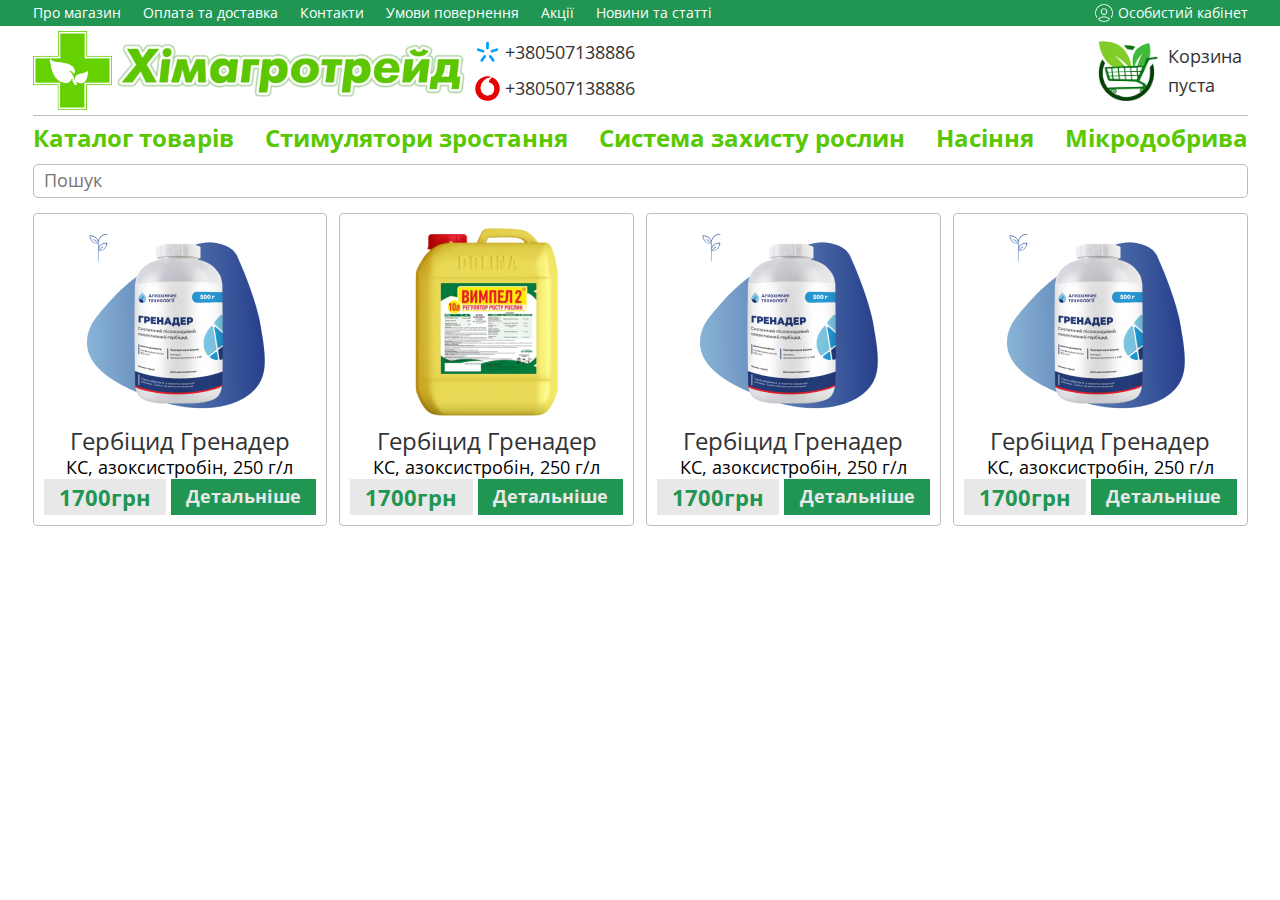
==== gerbicidi.html @ 0987920e "Add files via upload" ====
<!DOCTYPE html>
<html lang="en">

<head>
    <meta charset="UTF-8">
    <meta name="viewport" content="width=device-width, initial-scale=1.0">
    <link rel="stylesheet" href="css/style.css">
    <link rel="stylesheet" href="css/gerbicidi.css">
    <title>Gerbicidi</title>
</head>

<body>
    <div class="wrapper">
        <header class="header">
            <div class="header__top-navigation top-navigation">
                <div class="top-navigation__container">
                    <div class="top-navigation__block">
                        <ul class="top-navigation__list">
                            <li class="top-navigation__item">
                                <a href="#" class="top-navigation__link">Про магазин</a>
                            </li>
                            <li class="top-navigation__item">
                                <a href="#" class="top-navigation__link">Оплата та доставка</a>
                            </li>
                            <li class="top-navigation__item">
                                <a href="#" class="top-navigation__link">Контакти</a>
                            </li>
                            <li class="top-navigation__item">
                                <a href="#" class="top-navigation__link">Умови повернення</a>
                            </li>
                            <li class="top-navigation__item">
                                <a href="#" class="top-navigation__link">Акції</a>
                            </li>
                            <li class="top-navigation__item">
                                <a href="#" class="top-navigation__link">Новини та статті</a>
                            </li>
                        </ul>
                    </div>
                    <button class="menu-icon"><span></span></button>
                    <div class="top-navigation__user-account user-account">
                        <a href="#" class="user-account__link">Особистий кабінет</a>
                    </div>
                </div>
            </div>
            <div class="header__container">
                <div class="header__middle-navigation middle-navigation">
                    <div class="middle-navigation__logotype">
                        <a href="index.html" class="middle-navigation__logo">
                            <img src="img/logo.png" alt="logo" class="middle-navigation__logo-img">
                            <img src="img/logotype.webp" alt="logo" class="middle-navigation__khim-img">
                        </a>
                        <div class="middle-navigation__phone-number">
                            <a href="tel:+380507138886" class="middle-navigation__phone">+380507138886</a>
                            <a href="tel:+380507138886" class="middle-navigation__phone">+380507138886</a>
                        </div>
                        <a href="#" class="middle-navigation__basket">Корзина пуста</a>
                    </div>
                </div>
                <div class="header__bottom-border"></div>
                <div class="header__bottom-menu bottom-menu">
                    <ul class="bottom-menu__list">
                        <li class="bottom-menu__item">
                            <a href="#" class="bottom-menu__link">Каталог товарів</a>
                        </li>
                        <li class="bottom-menu__item">
                            <a href="#" class="bottom-menu__link">Стимулятори зростання</a>
                        </li>
                        <li class="bottom-menu__item">
                            <a href="#" class="bottom-menu__link">Система захисту рослин</a>
                        </li>
                        <li class="bottom-menu__item">
                            <a href="#" class="bottom-menu__link">Насіння</a>
                        </li>
                        <li class="bottom-menu__item">
                            <a href="#" class="bottom-menu__link">Мікродобрива</a>
                        </li>
                    </ul>
                </div>
                <div class="header__search-header search-header">
                    <form action="" method="post" class="search-header__section">
                        <div class="search-header__item">
                            <input class="search-header__search" autocomplete="off" name="search" type="search"
                                placeholder="Пошук">
                        </div>
                    </form>
                </div>
            </div>

        </header>
        <main class="page">
            <div class="page__container">
                <div class="page__info-content info-content">
                    <div class="info-content__list">
                        <a href="#" class="info-content__item">
                            <div class="info-content__images">
                                <img src="img/gerbicidi/grenader.png" alt="" class="info-content__img">
                            </div>
                            <h3 class="info-content__title">Гербіцид Гренадер</h3>
                            <h4 class="info-content__text">КС, азоксистробін, 250 г/л</h4>
                            <div class="info-content__button">
                                <div class="info-content__price">1700грн</div>
                                <div class="info-content__detail">Детальніше</div>
                            </div>
                        </a>
                        <a href="#" class="info-content__item">
                            <div class="info-content__images">
                                <img src="img/gerbicidi/vimpel2.png" alt="" class="info-content__img">
                            </div>
                            <h3 class="info-content__title">Гербіцид Гренадер</h3>
                            <h4 class="info-content__text">КС, азоксистробін, 250 г/л</h4>
                            <div class="info-content__button">
                                <div class="info-content__price">1700грн</div>
                                <div class="info-content__detail">Детальніше</div>
                            </div>
                        </a>
                        <a href="#" class="info-content__item">
                            <div class="info-content__images">
                                <img src="img/gerbicidi/grenader.png" alt="" class="info-content__img">
                            </div>
                            <h3 class="info-content__title">Гербіцид Гренадер</h3>
                            <h4 class="info-content__text">КС, азоксистробін, 250 г/л</h4>
                            <div class="info-content__button">
                                <div class="info-content__price">1700грн</div>
                                <div class="info-content__detail">Детальніше</div>
                            </div>
                        </a>
                        <a href="#" class="info-content__item">
                            <div class="info-content__images">
                                <img src="img/gerbicidi/grenader.png" alt="" class="info-content__img">
                            </div>
                            <h3 class="info-content__title">Гербіцид Гренадер</h3>
                            <h4 class="info-content__text">КС, азоксистробін, 250 г/л</h4>
                            <div class="info-content__button">
                                <div class="info-content__price">1700грн</div>
                                <div class="info-content__detail">Детальніше</div>
                            </div>
                        </a>
                    </div>
                </div>
            </div>
        </main>
        <footer class="footer">
            <div class="footer__container"></div>
        </footer>
    </div>
    <script src="js/script.js"></script>
</body>

</html>
---- css/style.css ----
@import url("reset.css");
@import url("common.css");
@import url('https://fonts.googleapis.com/css2?family=Open+Sans:wght@400;700&display=swap');

body {
    font-family: 'Open Sans', sans-serif;
    font-size: 16px;
    line-height: 1.6;
    color: #d87272;
    font-weight: 400;
    background-color: #ffffff;
}

.wrapper {
    overflow: clip;
    min-height: 100%;
    display: flex;
    flex-direction: column;
}

.wrapper>main {
    flex-grow: 1;
}

[class*="__container"] {
    max-width: 1245px;
    margin: 0 auto;
    padding-left: 15px;
    padding-right: 15px;
}

.header {}

.header__top-navigation {
    background-color: rgb(33, 150, 83);

}

.top-navigation__container {
    display: flex;
    justify-content: space-between;
    column-gap: 5px;
    align-items: center;
    padding-top: 2px;
    padding-bottom: 2px;
    min-height: 26px;
}

.top-navigation__block {}

.top-navigation__list {
    display: flex;
    column-gap: 22px;
    flex-wrap: wrap;

}

.top-navigation__item {
    display: flex;
    align-items: stretch;
    position: relative;
}

.top-navigation__link {
    white-space: nowrap;
    color: #FFF;
    font-size: 14px;
    font-weight: 400;
    line-height: 130%;
    align-self: stretch;
    transition: color 0.3s;
    position: relative;
}

.top-navigation__link::before,
.user-account__link::after {
    content: "";
    position: absolute;
    height: 1px;
    width: 0;
    background-color: #69d815;
    bottom: 0;
    left: 50%;
    transition: width 0.3s, left 0.3s;
    border-radius: 2px;
}

.top-navigation__user-account {
    display: flex;
    position: relative;
    padding-left: 23px;
}

.user-account {}

.menu-icon {
    display: none;
}

.user-account__link {
    display: inline-block;
    white-space: nowrap;
    color: #FFF;
    font-size: 14px;
    font-weight: 400;
    line-height: 135%;
    position: relative;
    transition: color 0.3s;
    position: relative;
}

.top-navigation__user-account::before {
    content: "";
    display: inline-flex;
    position: absolute;
    background: url("../img/user.png") 0 0 / 100% no-repeat;
    /* background-color: #C4C4C4; */
    width: 18px;
    height: 18px;
    top: 0;
    left: 0;
    transition: transform 0.3s;
}



.header__container {}

.header__middle-navigation {
    display: flex;
    align-items: center;
    padding: 5px 0;
    min-height: 70px;
    flex: 1 1 auto;
}

.middle-navigation {}

.middle-navigation__logo {
    position: relative;
    display: flex;
    align-items: center;
    column-gap: 5px;
}

.middle-navigation__logo-img {
    width: 79px;
    max-width: 100%;
    overflow: hidden;
    transition: transform 0.3s;
}

.middle-navigation__khim-img {
    width: 348px;
    max-width: 100%;
    overflow: hidden;
    transition: transform 0.3s;
}

.middle-navigation__logotype {
    display: flex;
    align-items: center;
    justify-content: space-between;
    column-gap: 10px;
    flex: 1 1 auto;
}

.middle-navigation__phone-number {
    display: flex;
    flex-direction: column;
    justify-items: center;
    row-gap: 10px;
    flex: 1 1 auto;
}

.middle-navigation__phone {
    color: #333;
    font-size: 18px;
    font-weight: 400;
    line-height: 1.4;
    position: relative;
    padding-left: 25px;
    max-width: fit-content;
    padding-left: 30px;
    transition: color 0.3s;
}

.middle-navigation__phone:first-child:before {
    content: "";
    position: absolute;
    background: url("../img/kyivstar.svg") 0 0 / 100% no-repeat;
    /* background-color: #C4C4C4; */
    width: 25px;
    height: 25px;
    top: 0;
    left: 0;
    transition: transform 0.3s;
}

.middle-navigation__phone:last-child::before {
    content: "";
    position: absolute;
    background: url("../img/vodafone.svg") 0 0 / 100% no-repeat;
    /* background-color: #C4C4C4; */
    width: 25px;
    height: 25px;
    top: 0;
    left: 0;
    transition: transform 0.3s;
}

.middle-navigation__basket {
    position: relative;
    display: flex;
    color: #333;
    font-size: 18px;
    font-weight: 400;
    line-height: inherit;
    flex: 0 0 150px;
    padding-left: 70px;
    transition: color 0.3s;
}

.middle-navigation__basket::before {
    content: "";
    background: url("../img/Untitled-1.webp") 0 0 / 100% no-repeat;
    /* background-color: #C4C4C4; */
    position: absolute;
    top: -1%;
    left: 0;
    width: 60px;
    height: 60px;
    transition: transform 0.3s;
}

@media (max-width: 870px) {
    .top-navigation__list {
        column-gap: 9px;
    }

    .top-navigation__link,
    .user-account__link {
        font-size: 13.5px;
    }

    .header__middle-navigation {
        display: flex;
        column-gap: 10px;
        padding: 5px 0;
        min-height: 70px;
        flex-wrap: wrap;
    }

    .middle-navigation__logotype {
        justify-content: space-between;
    }
}

@media (max-width: 767.98px) {
    .top-navigation {
        position: fixed;
        width: 100%;
        left: 0;
        top: 0;
        z-index: 50;
    }

    .header__container {
        padding-top: 26px;
    }

    .top-navigation__block {
        /* display: none; */
        /* z-index: 1; */
    }

    .middle-navigation__logo-img {
        display: none;
    }

    .middle-navigation__basket,
    .middle-navigation__phone {
        font-size: 16px;
    }

    .middle-navigation__basket {
        font-size: 0;
        flex: 0 0 auto;
        min-height: 60px;
        padding-left: 60px;
    }

    .menu-icon {
        display: block;
        flex: 0 0 25px;
        height: 18px;
        position: relative;
        /* z-index: 1; */
    }

    .menu-icon::before,
    .menu-icon::after,
    .menu-icon span {
        content: "";
        position: absolute;
        height: 1px;
        left: 0;
        width: 100%;
        background-color: #fff;
        transition: all 0.3s;
    }

    .menu-icon::before {
        top: 10%;
    }

    .menu-icon::after {
        bottom: 10%;
    }

    .menu-icon span {
        top: 50%;
        margin-top: 0px;
    }

    .menu-open .menu-icon::before {
        top: 50%;
        transform: translateY(-50%) rotate(-45deg);
    }

    .menu-open .menu-icon::after {
        bottom: 50%;
        transform: translateY(50%) rotate(45deg);
    }

    .menu-open .menu-icon span {
        width: 0;
        left: 50%;
    }

    .top-navigation__block {
        position: fixed;
        width: 100%;
        height: 100%;
        top: 0;
        left: -100%;
        overflow: auto;
        background-color: #ffffff;
        padding: 50px 15px 20px 15px;
        transition: left 0.3s;
        opacity: 95%;
    }

    .top-navigation__block::before {
        content: "";
        height: 26px;
        width: 100%;
        position: fixed;
        top: 0;
        left: -100%;
        background-color: #219653;
        /* z-index: 1; */
        transition: left 0.3s;
    }

    .menu-open .top-navigation__block,
    .menu-open .top-navigation__block::before {
        left: 0;
    }

    .top-navigation__list {
        flex-direction: column;
        align-items: center;
        row-gap: 20px;
    }

    .top-navigation__link {
        font-size: 20px;
        color: #15171a;
        font-weight: 700;
    }
}

@media (max-width: 600px) {
    .middle-navigation__logotype {
        row-gap: 5px;
    }

    .middle-navigation__logotype {
        flex-wrap: wrap;
    }

    .middle-navigation__phone-number {
        order: 1;
        flex-direction: row;
        column-gap: 15px;
        justify-content: center;
    }

    .middle-navigation__basket {
        order: 0;
    }
}

@media (max-width: 447px) {
    .middle-navigation__logotype {
        row-gap: 5px;
    }

    .middle-navigation__logo {
        flex: 1 1 auto;
        justify-content: center;
    }

    .middle-navigation__phone-number {
        order: 1;
        flex-direction: column;
        column-gap: 15px;
        justify-content: center;
    }

    .middle-navigation__basket {
        order: 2;
    }
}

.header__bottom-border {
    max-width: 100%;
    height: 1px;
    background-color: #BDBDBD;
}

.header__bottom-menu {}

.bottom-menu {}

.bottom-menu__list {
    display: flex;
    justify-content: space-between;
    column-gap: 5px;
    flex-wrap: wrap;
}


.bottom-menu__item {}

.bottom-menu__link {
    display: inline-flex;
    white-space: nowrap;
    color: #58C800;
    font-size: 24px;
    font-weight: 700;
    line-height: 1.8;
    transition: color 0.3s;
}

.header__search-header {
    margin-top: 5px;
}

.search-header {}

.search-header__section {}

.search-header__item {}

.search-header__search {
    display: inline-block;
    width: 100%;
    border-radius: 5px;
    border: 1px solid #BDBDBD;
    padding: 5px 10px;
    color: #585858;
    font-size: 18px;
    font-weight: 400;
    line-height: 1.2
}

@media (max-width: 1148px) {
    .bottom-menu__link {
        font-size: 20px;
    }
}

@media (max-width: 966px) {
    .bottom-menu__link {
        font-size: 18px;
    }

    .header__search-header {
        margin-top: 0px;
    }
}

@media (max-width: 874px) {
    .bottom-menu__link {
        font-size: 15.5px;
    }
}

@media (max-width: 767px) {

    .header__bottom-border,
    .header__bottom-menu {
        display: none;
    }
}

/* -------------------------page------------------------------------------------ */

.content__list {
    padding-top: 15px;
    padding-bottom: 15px;
    display: grid;
    grid-template-columns: repeat(auto-fit, minmax(206px, 1fr));
    gap: 15px;
}

@media (min-width: 1110px) and (max-width: 1245px) {
    .content__list {
        gap: calc(10px + (20 - 15) * ((100vw - 992px) / (1245 - 992)));
    }
}

@media (min-width: 991px) and (max-width: 1110px) {
    .content__list {
        grid-template-columns: repeat(auto-fit, minmax(188px, 1fr));
        gap: calc(10px + (20 - 15) * ((100vw - 992px) / (1245 - 992)));
    }
}

@media (min-width: 767.98px) and (max-width: 899px) {
    .content__list {
        grid-template-columns: repeat(auto-fit, minmax(180px, 1fr));
        gap: calc(5px + (25 - 15) * ((100vw - 767px) / (899 - 767)));
    }
}

@media (max-width: 767.98px) {
    .content__list {
        grid-template-columns: repeat(auto-fit, minmax(180px, 1fr));
        gap: calc(5px + (25 - 15) * ((100vw - 400px) / (767 - 400)));
    }
}

@media (max-width: 400px) {
    .content__list {
        grid-template-columns: repeat(auto-fit, minmax(155px, 1fr));
        gap: calc(5px + (15 - 13) * ((100vw - 320px) / (400 - 320)));
    }
}

.content__item {
    padding: 10px;
    border-radius: 4px;
    border: 1px solid #BDBDBD;
    background: #FFF;
}

.content__images {
    display: flex;
    justify-content: center;
    overflow: hidden;
}

.content__img {
    max-width: 100%;
    transition: transform 0.3s;
}

.content__title {
    text-align: center;
    color: #333;
    font-size: 20px;
    font-weight: 400;
    line-height: 1.4;
}




@media (any-hover: hover) {

    .top-navigation__link:hover,
    .user-account__link:hover {
        color: #69d815;
    }

    .top-navigation__link:hover::before,
    .user-account__link:hover::after {
        width: 100%;
        left: 0;
    }

    .top-navigation__user-account:hover::before {
        transform: scale(1.1);
    }

    .middle-navigation__logo-img:hover,
    .middle-navigation__khim-img:hover {
        transform: scale(1.02);
    }

    .middle-navigation__basket:hover {
        color: #7e7e7e;
    }

    .middle-navigation__basket:hover::before {
        transform: scale(1.05);
    }

    .middle-navigation__phone:hover {
        color: #7e7e7e;
    }

    .middle-navigation__phone:hover::before {
        transform: scale(1.1);
    }

    .bottom-menu__link:hover {
        color: #428f08;
    }

    .content__item:hover .content__title {
        color: #3d6b1e;
    }

    .content__img:hover {
        transform: scale(1.05);
    }
}

/* -------------------------------------------------- */

@media (max-width: 991.98px) {}

@media (max-width: 767.98px) {}

@media (max-width: 520px) {}

@media (max-width: 350px) {}
---- css/gerbicidi.css ----
/* -------------------------page------------------------------------------------ */

.info-content__list {
    padding-top: 15px;
    padding-bottom: 15px;
    display: grid;
    grid-template-columns: repeat(auto-fit, minmax(294px, 1fr));
    gap: 12px;
}

@media (min-width: 1110px) and (max-width: 1245px) {
    .info-content__list {
        gap: calc(10px + (20 - 15) * ((100vw - 992px) / (1245 - 992)));
    }
}

@media (min-width: 991px) and (max-width: 1110px) {
    .info-content__list {
        grid-template-columns: repeat(auto-fit, minmax(188px, 1fr));
        gap: calc(10px + (20 - 15) * ((100vw - 992px) / (1245 - 992)));
    }
}

@media (min-width: 767.98px) and (max-width: 899px) {
    .info-content__list {
        grid-template-columns: repeat(auto-fit, minmax(180px, 1fr));
        gap: calc(5px + (25 - 15) * ((100vw - 767px) / (899 - 767)));
    }
}

@media (max-width: 767.98px) {
    .info-content__list {
        grid-template-columns: repeat(auto-fit, minmax(180px, 1fr));
        gap: calc(5px + (25 - 15) * ((100vw - 400px) / (767 - 400)));
    }
}

@media (max-width: 400px) {
    .info-content__list {
        grid-template-columns: repeat(auto-fit, minmax(155px, 1fr));
        gap: calc(5px + (15 - 13) * ((100vw - 320px) / (400 - 320)));
    }
}

.info-content__item {
    padding: 10px;
    border-radius: 4px;
    border: 1px solid #BDBDBD;
    background: #FFF;
}

.info-content__images {
    display: flex;
    justify-content: center;
    flex: 0 0 200px;
    max-height: 200px;
    overflow: hidden;
}

.info-content__img {
    max-width: 100%;
    overflow: hidden;
    transition: transform 0.3s;
}

.info-content__title {
    text-align: center;
    color: #333;
    font-size: 24px;
    font-weight: 400;
    line-height: 1.4;
}

.info-content__text {
    text-align: center;
    color: #000;
    font-size: 18px;
    font-weight: 400;
    line-height: 1.2;
}

.info-content__button {
    display: flex;
    flex-direction: row;
    justify-content: space-between;
    column-gap: 5px;
}

.info-content__price {
    text-align: center;
    flex: 1 0 auto;
    padding: 5px 6px 5px 6px;
    background-color: #E8E8E8;
    color: #219653;
    font-size: 22px;
    font-weight: 700;
    line-height: 1.2;
}

.info-content__detail {
    text-align: center;
    flex: 1 0 auto;
    padding: 5px 6px 5px 6px;
    background-color: #219653;
    color: #E8E8E8;
    font-size: 18px;
    font-weight: 700;
    line-height: 1.4;
}



@media (any-hover: hover) {
    .info-content__img:hover {
        transform: scale(1.07);
    }

    .info-content__item:hover .info-content__title,
    .info-content__item:hover .info-content__text {
        color: #3d6b1e;
    }

    .info-content__price:hover {
        background-color: #f1f1f1;
        color: #219653;
    }

    .info-content__detail:hover {
        background-color: #219653;
        color: #fff;
    }

}

/* -------------------------------------------------- */

@media (max-width: 991.98px) {}

@media (max-width: 767.98px) {}

@media (max-width: 520px) {}

@media (max-width: 350px) {}
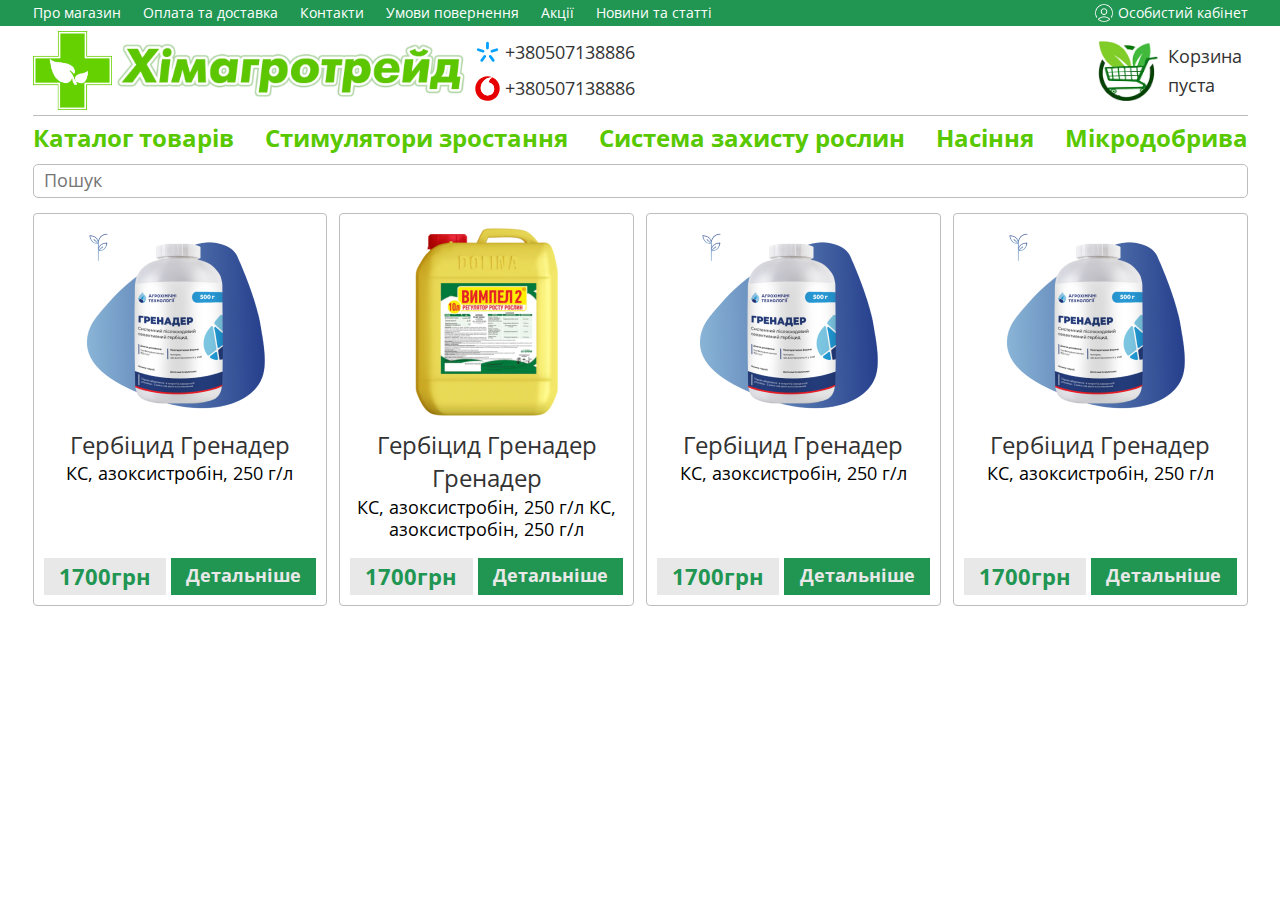
==== commit ff6534d7: "Add files via upload" ====
--- a/gerbicidi.html
+++ b/gerbicidi.html
@@ -106,8 +106,8 @@
                             <div class="info-content__images">
                                 <img src="img/gerbicidi/vimpel2.png" alt="" class="info-content__img">
                             </div>
-                            <h3 class="info-content__title">Гербіцид Гренадер</h3>
-                            <h4 class="info-content__text">КС, азоксистробін, 250 г/л</h4>
+                            <h3 class="info-content__title">Гербіцид Гренадер Гренадер</h3>
+                            <h4 class="info-content__text">КС, азоксистробін, 250 г/л КС, азоксистробін, 250 г/л</h4>
                             <div class="info-content__button">
                                 <div class="info-content__price">1700грн</div>
                                 <div class="info-content__detail">Детальніше</div>
--- a/css/gerbicidi.css
+++ b/css/gerbicidi.css
@@ -4,45 +4,15 @@
     padding-top: 15px;
     padding-bottom: 15px;
     display: grid;
-    grid-template-columns: repeat(auto-fit, minmax(294px, 1fr));
+    grid-template-columns: repeat(auto-fit, minmax(230px, 1fr));
     gap: 12px;
 }
 
-@media (min-width: 1110px) and (max-width: 1245px) {
-    .info-content__list {
-        gap: calc(10px + (20 - 15) * ((100vw - 992px) / (1245 - 992)));
-    }
-}
-
-@media (min-width: 991px) and (max-width: 1110px) {
-    .info-content__list {
-        grid-template-columns: repeat(auto-fit, minmax(188px, 1fr));
-        gap: calc(10px + (20 - 15) * ((100vw - 992px) / (1245 - 992)));
-    }
-}
-
-@media (min-width: 767.98px) and (max-width: 899px) {
-    .info-content__list {
-        grid-template-columns: repeat(auto-fit, minmax(180px, 1fr));
-        gap: calc(5px + (25 - 15) * ((100vw - 767px) / (899 - 767)));
-    }
-}
-
-@media (max-width: 767.98px) {
-    .info-content__list {
-        grid-template-columns: repeat(auto-fit, minmax(180px, 1fr));
-        gap: calc(5px + (25 - 15) * ((100vw - 400px) / (767 - 400)));
-    }
-}
-
-@media (max-width: 400px) {
-    .info-content__list {
-        grid-template-columns: repeat(auto-fit, minmax(155px, 1fr));
-        gap: calc(5px + (15 - 13) * ((100vw - 320px) / (400 - 320)));
-    }
-}
-
 .info-content__item {
+    position: relative;
+    display: flex;
+    flex-direction: column;
+    min-height: 100%;
     padding: 10px;
     border-radius: 4px;
     border: 1px solid #BDBDBD;
@@ -61,29 +31,39 @@
     max-width: 100%;
     overflow: hidden;
     transition: transform 0.3s;
+    object-fit: cover;
 }
 
 .info-content__title {
+    padding-top: 4px;
     text-align: center;
     color: #333;
     font-size: 24px;
     font-weight: 400;
     line-height: 1.4;
+    transition: color 0.3s;
+    /* flex: 1 1 auto; */
 }
 
 .info-content__text {
+    padding-top: 2px;
     text-align: center;
     color: #000;
     font-size: 18px;
     font-weight: 400;
     line-height: 1.2;
+    transition: color 0.3s;
+    flex: 1 1 auto;
 }
 
 .info-content__button {
+    padding-top: 18px;
     display: flex;
     flex-direction: row;
     justify-content: space-between;
     column-gap: 5px;
+    /* height: 100%;
+    align-items: end; */
 }
 
 .info-content__price {
@@ -95,6 +75,7 @@
     font-size: 22px;
     font-weight: 700;
     line-height: 1.2;
+    transition: color 0.3s, background 0.3s;
 }
 
 .info-content__detail {
@@ -106,9 +87,8 @@
     font-size: 18px;
     font-weight: 700;
     line-height: 1.4;
-}
-
-
+    transition: color 0.3s, background 0.3s;
+}
 
 @media (any-hover: hover) {
     .info-content__img:hover {
@@ -132,6 +112,103 @@
 
 }
 
+@media (min-width: 991px) and (max-width: 1245px) {
+    .info-content__list {
+        /* grid-template-columns: repeat(auto-fit, minmax(188px, 1fr)); */
+        gap: calc(5px + (10 - 5) * ((100vw - 992px) / (1245 - 992)));
+    }
+}
+
+@media (min-width: 991px) and (max-width: 1067px) {
+    .info-content__title {
+        font-size: 20px;
+    }
+
+    .info-content__text {
+        font-size: 16px;
+    }
+
+    .info-content__price {
+        font-size: 18px;
+    }
+
+    .info-content__detail {
+        font-size: 16px;
+    }
+}
+
+@media (min-width: 767.98px) and (max-width: 991px) {
+    .info-content__list {
+        grid-template-columns: repeat(auto-fit, minmax(242px, 1fr));
+        gap: calc(5px + (12 - 5) * ((100vw - 767px) / (991 - 767)));
+    }
+}
+
+@media (min-width: 767.98px) and (max-width: 820px) {
+    .info-content__title {
+        font-size: 20px;
+    }
+
+    .info-content__text {
+        font-size: 16px;
+    }
+
+    .info-content__price {
+        font-size: 18px;
+    }
+
+    .info-content__detail {
+        font-size: 16px;
+    }
+}
+
+@media (max-width: 767.98px) {
+    .info-content__list {
+        grid-template-columns: repeat(auto-fit, minmax(240px, 1fr));
+        gap: calc(5px + (12 - 5) * ((100vw - 400px) / (767 - 400)));
+    }
+}
+
+@media (max-width: 560px) {
+    .info-content__list {
+        grid-template-columns: repeat(auto-fit, minmax(200px, 1fr));
+        /* gap: calc(5px + (12 - 5) * ((100vw - 400px) / (767 - 400))); */
+    }
+
+    .info-content__title {
+        font-size: 20px;
+    }
+
+    .info-content__text {
+        font-size: 16px;
+    }
+
+    .info-content__price {
+        font-size: 18px;
+    }
+
+    .info-content__detail {
+        font-size: 16px;
+    }
+
+    .info-content__button {
+        flex-direction: column;
+        row-gap: 5px;
+    }
+}
+
+@media (max-width: 440px) {
+    .info-content__list {
+        grid-template-columns: repeat(auto-fit, minmax(170px, 1fr));
+        /* gap: calc(5px + (12 - 5) * ((100vw - 400px) / (767 - 400))); */
+    }
+}
+
+
+
+
+
+
 /* -------------------------------------------------- */
 
 @media (max-width: 991.98px) {}
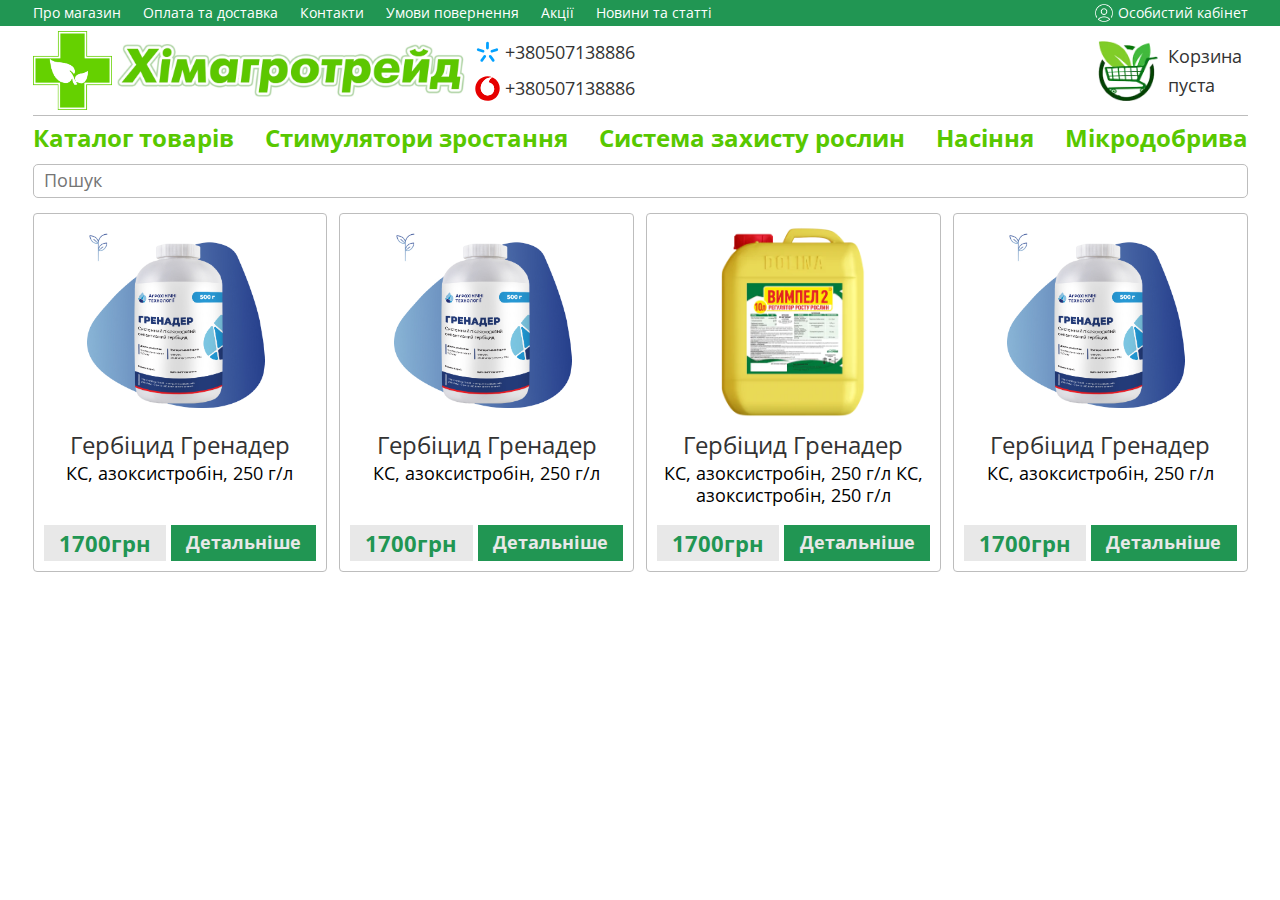
==== commit 34414ffc: "Add files via upload" ====
--- a/gerbicidi.html
+++ b/gerbicidi.html
@@ -95,44 +95,57 @@
                             <div class="info-content__images">
                                 <img src="img/gerbicidi/grenader.png" alt="" class="info-content__img">
                             </div>
-                            <h3 class="info-content__title">Гербіцид Гренадер</h3>
-                            <h4 class="info-content__text">КС, азоксистробін, 250 г/л</h4>
-                            <div class="info-content__button">
-                                <div class="info-content__price">1700грн</div>
-                                <div class="info-content__detail">Детальніше</div>
+                            <div class="info-content__block">
+                                <h3 class="info-content__title">Гербіцид Гренадер</h3>
+                                <h4 class="info-content__text">КС, азоксистробін, 250 г/л</h4>
+
+                                <div class="info-content__button">
+                                    <div class="info-content__price">1700грн</div>
+                                    <div class="info-content__detail">Детальніше</div>
+                                </div>
+                            </div>
+                        </a>
+                        <a href="#" class="info-content__item">
+                            <div class="info-content__images">
+                                <img src="img/gerbicidi/grenader.png" alt="" class="info-content__img">
+                            </div>
+                            <div class="info-content__block">
+                                <h3 class="info-content__title">Гербіцид Гренадер</h3>
+                                <h4 class="info-content__text">КС, азоксистробін, 250 г/л</h4>
+
+                                <div class="info-content__button">
+                                    <div class="info-content__price">1700грн</div>
+                                    <div class="info-content__detail">Детальніше</div>
+                                </div>
                             </div>
                         </a>
                         <a href="#" class="info-content__item">
                             <div class="info-content__images">
                                 <img src="img/gerbicidi/vimpel2.png" alt="" class="info-content__img">
                             </div>
-                            <h3 class="info-content__title">Гербіцид Гренадер Гренадер</h3>
-                            <h4 class="info-content__text">КС, азоксистробін, 250 г/л КС, азоксистробін, 250 г/л</h4>
-                            <div class="info-content__button">
-                                <div class="info-content__price">1700грн</div>
-                                <div class="info-content__detail">Детальніше</div>
+                            <div class="info-content__block">
+                                <h3 class="info-content__title">Гербіцид Гренадер</h3>
+                                <h4 class="info-content__text">КС, азоксистробін, 250 г/л КС, азоксистробін, 250 г/л
+                                </h4>
+
+                                <div class="info-content__button">
+                                    <div class="info-content__price">1700грн</div>
+                                    <div class="info-content__detail">Детальніше</div>
+                                </div>
                             </div>
                         </a>
                         <a href="#" class="info-content__item">
                             <div class="info-content__images">
                                 <img src="img/gerbicidi/grenader.png" alt="" class="info-content__img">
                             </div>
-                            <h3 class="info-content__title">Гербіцид Гренадер</h3>
-                            <h4 class="info-content__text">КС, азоксистробін, 250 г/л</h4>
-                            <div class="info-content__button">
-                                <div class="info-content__price">1700грн</div>
-                                <div class="info-content__detail">Детальніше</div>
-                            </div>
-                        </a>
-                        <a href="#" class="info-content__item">
-                            <div class="info-content__images">
-                                <img src="img/gerbicidi/grenader.png" alt="" class="info-content__img">
-                            </div>
-                            <h3 class="info-content__title">Гербіцид Гренадер</h3>
-                            <h4 class="info-content__text">КС, азоксистробін, 250 г/л</h4>
-                            <div class="info-content__button">
-                                <div class="info-content__price">1700грн</div>
-                                <div class="info-content__detail">Детальніше</div>
+                            <div class="info-content__block">
+                                <h3 class="info-content__title">Гербіцид Гренадер</h3>
+                                <h4 class="info-content__text">КС, азоксистробін, 250 г/л</h4>
+
+                                <div class="info-content__button">
+                                    <div class="info-content__price">1700грн</div>
+                                    <div class="info-content__detail">Детальніше</div>
+                                </div>
                             </div>
                         </a>
                     </div>
--- a/css/gerbicidi.css
+++ b/css/gerbicidi.css
@@ -34,6 +34,12 @@
     object-fit: cover;
 }
 
+.info-content__block {
+    display: flex;
+    flex-direction: column;
+    flex: 1 1 auto;
+}
+
 .info-content__title {
     padding-top: 4px;
     text-align: center;
@@ -62,8 +68,6 @@
     flex-direction: row;
     justify-content: space-between;
     column-gap: 5px;
-    /* height: 100%;
-    align-items: end; */
 }
 
 .info-content__price {
@@ -167,13 +171,34 @@
         grid-template-columns: repeat(auto-fit, minmax(240px, 1fr));
         gap: calc(5px + (12 - 5) * ((100vw - 400px) / (767 - 400)));
     }
+
+
 }
 
 @media (max-width: 560px) {
     .info-content__list {
-        grid-template-columns: repeat(auto-fit, minmax(200px, 1fr));
+        grid-template-columns: repeat(auto-fit, minmax(270px, 1fr));
         /* gap: calc(5px + (12 - 5) * ((100vw - 400px) / (767 - 400))); */
     }
+
+    .info-content__item {
+        flex-direction: row;
+    }
+
+    .info-content__block {
+        display: flex;
+        flex-direction: column;
+        flex: 0 0 60%;
+    }
+
+    .info-content__images {
+        flex: 0 0 40%;
+    }
+
+    .info-content__img {
+        max-height: 100%;
+    }
+
 
     .info-content__title {
         font-size: 20px;
@@ -199,7 +224,7 @@
 
 @media (max-width: 440px) {
     .info-content__list {
-        grid-template-columns: repeat(auto-fit, minmax(170px, 1fr));
+        /* grid-template-columns: repeat(auto-fit, minmax(170px, 1fr)); */
         /* gap: calc(5px + (12 - 5) * ((100vw - 400px) / (767 - 400))); */
     }
 }
